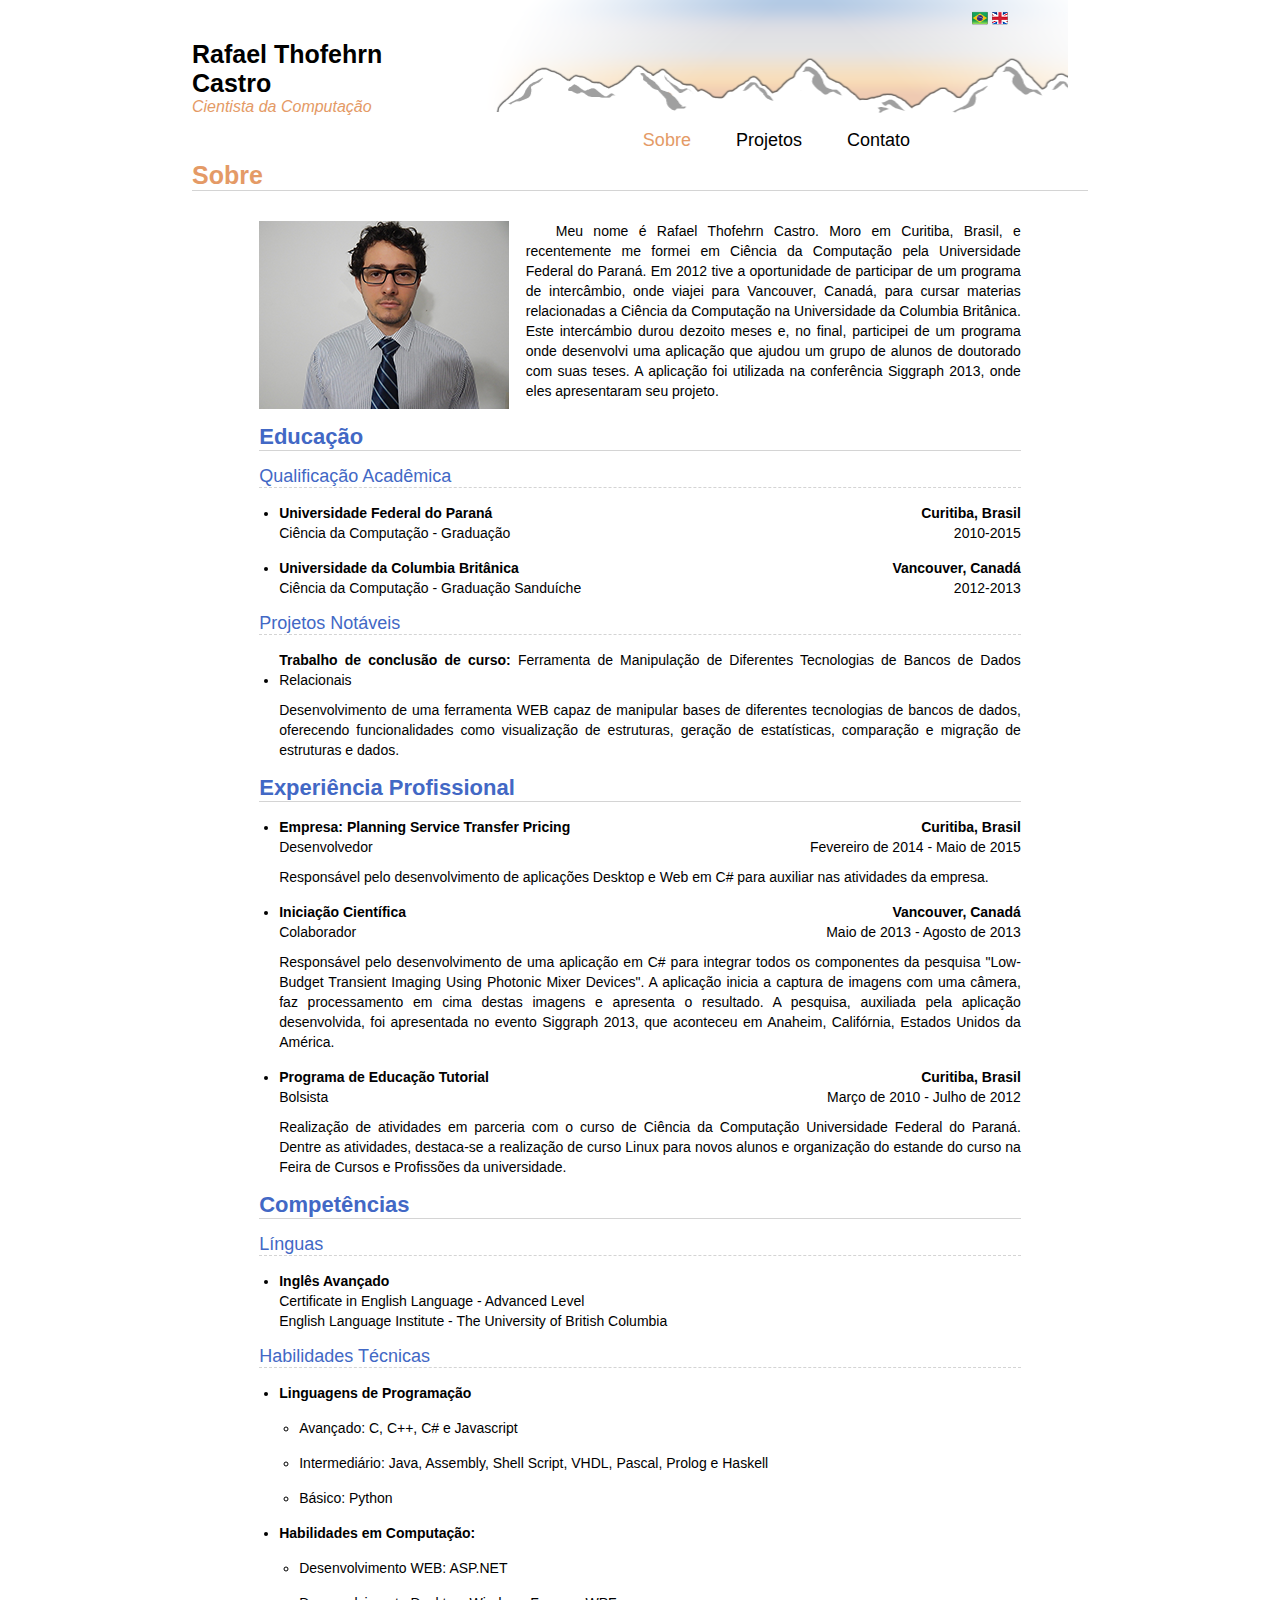
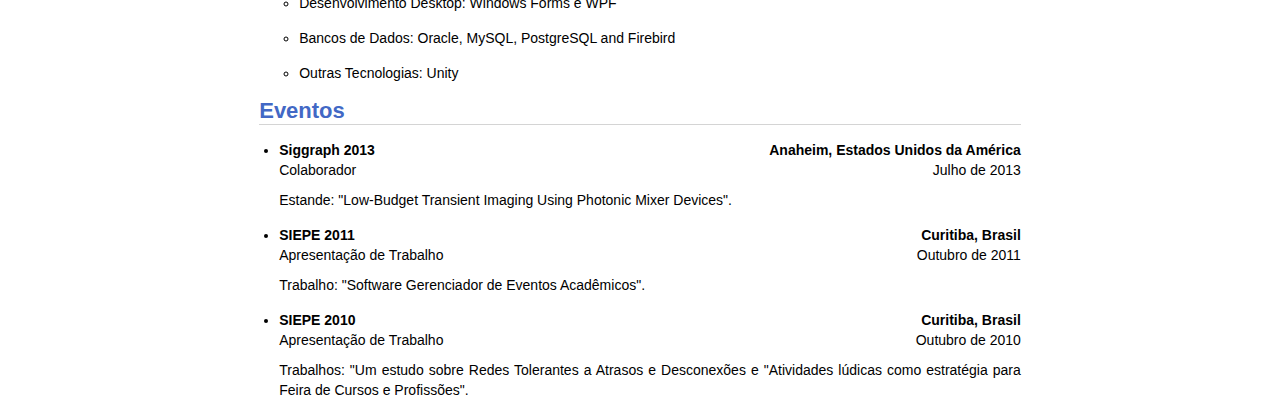
==== index.html @ 74d6369a "Changes" ====
<html>
	<head>
		<title>Rafael Thofehrn Castro</title>
		<link rel="stylesheet" type="text/css" href="css/Aimara.css">
		<link rel="stylesheet" type="text/css" href="css/site.css">
		<script src="lib/site.js" type="text/javascript"></script>
	</head>
	<body>
		<div class="top">
		<div class="flags">
		<a href="index.html"><img src="images/brazil_flag.png"/></a>
		<a href="index_en.html"><img src="images/uk_flag.png"/></a>
	  </div>
		<div class="div_title">
			<div class="title">Rafael Thofehrn Castro</div>
			<div class="subtitle colored">Cientista da Computa&ccedil;&atilde;o</div>
		</div>
		<div class="div_menu">
		<ul class="main_menu">
			<li class="main_menu_item colored">Sobre</li>
			<li class="main_menu_item"><a href="projects_pt.html">Projetos</a></li>
			<li class="main_menu_item_last"><a href="contact_pt.html">Contato</a></li>
		</ul>
	</div>
	</div>

	<div class="content">

		<div class="content_title0 colored">
			Sobre
		</div>

		<div class="about">

		<div class="about_me_div">
		<div class="about_me_img">
			<img src="images/rafael.png"/>
			</div>
			<div class="about_me_text">
        Meu nome &eacute; Rafael Thofehrn Castro. Moro em Curitiba, Brasil, e recentemente me formei em Ci&ecirc;ncia da Computa&ccedil;&atilde;o pela Universidade Federal do Paran&aacute;.
        Em 2012 tive a oportunidade de participar de um programa de interc&acirc;mbio, onde viajei para Vancouver, Canad&aacute;, para cursar materias relacionadas a Ci&ecirc;ncia da
        Computa&ccedil;&atilde;o na Universidade da Columbia Brit&acirc;nica. Este interc&aacute;mbio durou dezoito meses e, no final, participei de um programa onde desenvolvi uma
        aplica&ccedil;&atilde;o que ajudou um grupo de alunos de doutorado com suas teses. A aplica&ccedil;&atilde;o foi utilizada na confer&ecirc;ncia Siggraph 2013, onde eles apresentaram seu projeto.

			</div>
			</div>


		<div class="content_title1">
			Educa&ccedil;&atilde;o
		</div>
		<div class="content_title2">
			Qualifica&ccedil;&atilde;o Acad&ecirc;mica
		</div>

		<ul class="content_ul">
			<li class="content_li">
				<div><div class="content_li_left"><b>Universidade Federal do Paran&aacute;</b></div><div class="content_li_right"><b>Curitiba, Brasil</b></div></div>
				<div><div class="content_li_left">Ci&ecirc;ncia da Computa&ccedil;&atilde;o - Gradua&ccedil;&atilde;o</div><div class="content_li_right">2010-2015</div></div>
			</li>
			<li class="content_li">
				<div><div class="content_li_left"><b>Universidade da Columbia Brit&acirc;nica</b></div><div class="content_li_right"><b>Vancouver, Canad&aacute;</b></div></div>
				<div><div class="content_li_left">Ci&ecirc;ncia da Computa&ccedil;&atilde;o - Gradua&ccedil;&atilde;o Sandu&iacute;che</div><div class="content_li_right">2012-2013</div></div>
			</li>
		</ul>

		<div class="content_title2">
			Projetos Not&aacute;veis
		</div>

		<ul class="content_ul">
			<li class="content_li">
				<div><div class="content_li_left"><b>Trabalho de conclus&atilde;o de curso:</b> Ferramenta de Manipula&ccedil;&atilde;o de Diferentes Tecnologias de Bancos de
Dados Relacionais</div></div>
				<div><div class="content_li_left margin_top_10">Desenvolvimento de uma ferramenta WEB capaz de manipular bases de diferentes tecnologias de
        bancos de dados, oferecendo funcionalidades como visualiza&ccedil;&atilde;o de estruturas, gera&ccedil;&atilde;o de estat&iacute;sticas, compara&ccedil;&atilde;o e migra&ccedil;&atilde;o de estruturas e dados.</div>
			</li>
		</ul>

		<div class="content_title1">
			Experi&ecirc;ncia Profissional
		</div>

		<ul class="content_ul">
			<li class="content_li">
				<div><div class="content_li_left"><b>Empresa: Planning Service Transfer Pricing</b></div><div class="content_li_right"><b>Curitiba, Brasil</b></div></div>
				<div><div class="content_li_left">Desenvolvedor</div><div class="content_li_right">Fevereiro de 2014 - Maio de 2015</div></div>
				<div><div class="content_li_left margin_top_10">Respons&aacute;vel pelo desenvolvimento de aplica&ccedil;&otilde;es Desktop e Web em C# para auxiliar nas atividades da empresa.</div>
			</li>

			<li class="content_li">
				<div><div class="content_li_left"><b>Inicia&ccedil;&atilde;o Cient&iacute;fica</b></div><div class="content_li_right"><b>Vancouver, Canad&aacute;</b></div></div>
				<div><div class="content_li_left">Colaborador</div><div class="content_li_right">Maio de 2013 - Agosto de 2013</div></div>
				<div><div class="content_li_left margin_top_10">Respons&aacute;vel pelo desenvolvimento de uma aplica&ccedil;&atilde;o em C# para integrar todos os
          componentes da pesquisa "Low-Budget Transient Imaging Using Photonic Mixer Devices". A aplica&ccedil;&atilde;o inicia a captura de imagens
          com uma c&acirc;mera, faz processamento em cima destas imagens e apresenta o resultado. A pesquisa, auxiliada pela aplica&ccedil;&atilde;o desenvolvida,
          foi apresentada no evento Siggraph 2013, que aconteceu em Anaheim, Calif&oacute;rnia, Estados Unidos da Am&eacute;rica.</div>
			</li>

			<li class="content_li">
				<div><div class="content_li_left"><b>Programa de Educa&ccedil;&atilde;o Tutorial</b></div><div class="content_li_right"><b>Curitiba, Brasil</b></div></div>
				<div><div class="content_li_left">Bolsista</div><div class="content_li_right">Mar&ccedil;o de 2010 - Julho de 2012</div></div>
				<div><div class="content_li_left margin_top_10">Realiza&ccedil;&atilde;o de atividades em parceria com o curso de Ci&ecirc;ncia da Computa&ccedil;&atilde;o
        Universidade Federal do Paran&aacute;. Dentre as atividades, destaca-se a realiza&ccedil;&atilde;o de curso Linux para novos alunos e organiza&ccedil;&atilde;o do
        estande do curso na Feira de Cursos e Profiss&otilde;es da universidade.</div>
			</li>

		</ul>

		<div class="content_title1">
			Compet&ecirc;ncias
		</div>

		<div class="content_title2">
			L&iacute;nguas
		</div>

		<ul class="content_ul">
			<li class="content_li">
				<div><div class="content_li_left"><b>Ingl&ecirc;s Avan&ccedil;ado</b></div></div>
				<div><div class="content_li_left">Certificate in English Language - Advanced Level</div></div>
				<div><div class="content_li_left">English Language Institute - The University of British Columbia</div>
			</li>


		</ul>

		<div class="content_title2">
			Habilidades T&eacute;cnicas
		</div>

		<ul class="content_ul">
			<li class="content_li">
				<div><div class="content_li_left"><b>Linguagens de Programa&ccedil;&atilde;o</b></div></div>
				<ul class="content_ul">
					<li class="content_li">
						<div><div class="content_li_left">Avan&ccedil;ado: C, C++, C# e Javascript</div></div>
					</li>
					<li class="content_li">
						<div><div class="content_li_left">Intermedi&aacute;rio: Java, Assembly, Shell Script, VHDL, Pascal, Prolog e Haskell</div></div>
					</li>
					<li class="content_li">
						<div><div class="content_li_left">B&aacute;sico: Python</div></div>
					</li>
				</ul>
			</li>

			<li class="content_li">
				<div><div class="content_li_left"><b>Habilidades em Computa&ccedil;&atilde;o:</b></div></div>
				<ul class="content_ul">
					<li class="content_li">
						<div><div class="content_li_left">Desenvolvimento WEB: ASP.NET</div></div>
					</li>
					<li class="content_li">
						<div><div class="content_li_left">Desenvolvimento Desktop: Windows Forms e WPF</div></div>
					</li>
					<li class="content_li">
						<div><div class="content_li_left">Bancos de Dados: Oracle, MySQL, PostgreSQL and Firebird</div></div>
					</li>
					<li class="content_li">
						<div><div class="content_li_left">Outras Tecnologias: Unity</div></div>
					</li>
				</ul>
			</li>
		</ul>

		<div class="content_title1">
			Eventos
		</div>

		<ul class="content_ul">
			<li class="content_li">
				<div><div class="content_li_left"><b>Siggraph 2013</b></div><div class="content_li_right"><b>Anaheim, Estados Unidos da Am&eacute;rica</b></div></div>
				<div><div class="content_li_left">Colaborador</div><div class="content_li_right">Julho de 2013</div></div>
				<div><div class="content_li_left margin_top_10">Estande: "Low-Budget Transient Imaging Using Photonic Mixer Devices".</div>
			</li>

			<li class="content_li">
				<div><div class="content_li_left"><b>SIEPE 2011</b></div><div class="content_li_right"><b>Curitiba, Brasil</b></div></div>
				<div><div class="content_li_left">Apresenta&ccedil;&atilde;o de Trabalho</div><div class="content_li_right">Outubro de 2011</div></div>
				<div><div class="content_li_left margin_top_10">Trabalho: "Software Gerenciador de Eventos Acad&ecirc;micos".</div>
			</li>

			<li class="content_li">
				<div><div class="content_li_left"><b>SIEPE 2010</b></div><div class="content_li_right"><b>Curitiba, Brasil</b></div></div>
				<div><div class="content_li_left">Apresenta&ccedil;&atilde;o de Trabalho</div><div class="content_li_right">Outubro de 2010</div></div>
				<div><div class="content_li_left margin_top_10">Trabalhos: "Um estudo sobre Redes Tolerantes a Atrasos e Desconex&otilde;es e "Atividades l&uacute;dicas como estrat&eacute;gia
para Feira de Cursos e Profiss&otilde;es".	 </div>
		</li>
		</ul>


	</div>

</div>


	</body>
</html>
---- css/Aimara.css ----
ul.tree, ul.tree ul {
	list-style-type: none;
	background: url(vline.png) repeat-y;
	margin: 0;
	padding: 0;
	padding-left: 7px;
	-webkit-user-select: none;
	-moz-user-select: none;
	-ms-user-select: none;
	cursor: default;
}

li.last {
	background-image: 'url("css/lastnode.png")';
	background-repeat: no-repeat;
}

ul.tree ul {
	padding-left: 7px;
}

ul.tree li {
	margin: 0;
	padding: 0 12px;
	line-height: 22px;
	background: url(node.png) no-repeat;
}

ul.tree li.last {
	background: #fff url(lastnode.png) no-repeat;
}

img.exp_col {
	position: absolute;
	margin-top: 4px;
	margin-left: -20px;
	vertical-align: sub;
}

img.exp_col_empty {
	position: absolute;
	margin-top: 4px;
	margin-left: -20px;
	vertical-align: sub;
	width: 16px;
}

img.icon_tree {
	vertical-align: middle;
	padding-left: 3px;
	margin-top: -3px;
}

a.node {
	padding: 2px;
}

span.node a {
	padding-left: 3px;
}

span.node {
	margin-left: -1px;
	padding-right: 3px;

	padding-top: 4px;
	padding-bottom: 4px;
}

span.node:hover {
	margin-left: -1px;
	padding-right: 3px;
	padding-top: 4px;
	padding-bottom: 4px;
	background-color: #DCEDFF;
	border-radius: 2px;
}

span.node_selected {
	margin-left: -2px;
	padding-right: 3px;

	padding-top: 4px;
	padding-bottom: 4px;
	background-color: #CEFFCE;
	border: 1px solid #8AE88A;
	border-radius: 2px;
}

span.node_selected a {
	padding-left: 3px;
}

.menu,.sub-menu {
  margin: 0;
  padding: 0;
	font: 10px Verdana, sans-serif;
}

.menu,
.sub-menu {
  list-style: none;
  background: #000;
}
.sub-menu {
  background: #F1F1F1;
}
.menu a {
  text-decoration: none;
  display: inline-block;
  padding: 8px;
}

.menu span {
  position: absolute;
	width: 100%;
	height: 100%;
}

.menu div {
  position: absolute;
	right: 4px;
	top: 0px;
	padding: 8px;
}

.menu .menu_img {
	vertical-align: middle;
}

.menu img {
  text-decoration: none;
  display: inline-block;
	vertical-align: sub;
  padding-left: 5px;
}
.menu li {
  position: relative;
}

.menu li:hover {
  background: aquamarine;
	cursor: pointer;
}

.sub-menu li:hover {
  background: aquamarine;
}
.menu li:hover > .sub-menu {
  display: block;
}

.menu {
	width: 175px;
	position: absolute;
	background: #F1F1F1;
	-webkit-user-select: none; /* Chrome/Safari */
	-moz-user-select: none; /* Firefox */
	-ms-user-select: none; /* IE10+ */
	cursor: default;
	box-shadow: 2px 2px 3px #BDBDBD;
}


.sub-menu {
  display: none;
  position: absolute;
  min-width: 175px;
	box-shadow: 2px 2px 3px #BDBDBD;
}

.menu .sub-menu {
  top: 0;
  left: 100%;
}
---- css/site.css ----
body {
  font-family: 'Helvetica Neue', Helvetica, 'Segoe UI', Arial, freesans;
  margin: 0px;
  -webkit-user-select: none;
	-moz-user-select: none;
	-ms-user-select: none;
	cursor: default;
  overflow-y: scroll;
}

#div_tree {
	font: 10px Verdana, sans-serif;
  display: inline-block;
  width: 300px;
  margin-left: 10px;
}

a {
  color: black;
  text-decoration: none;
}

.margin_top_10 {
  margin-top: 10px;
}

.top {
  width: 70%;
  position: relative;
  margin-left: auto;
  margin-right: auto;
}

.flags {
  position: absolute;
  right: 80px;
  top: 10px;
}

.content {
  width: 70%;
  margin-left: auto;
  margin-right: auto;
  font-size: 14px;
}

.about {
  width: 85%;
  margin-left: auto;
  margin-right: auto;
}

.about_me_div {
  height: 188px;
  width: 100%;
}

.about_me_img {
  width: 35%;
  float: left;
}

.about_me_text {
  text-align: justify;
  text-indent: 30px;
  line-height: 20px;
  width: 65%;
  float: right;
}

.content_title0 {
  font-size: 25px;
  font-weight: bold;
  color: #7049B7;
  border-bottom: 1px solid #D4D4D4;
  margin-bottom: 30px;
}

.content_title1 {
  font-size: 22px;
  font-weight: bold;
  color: #4268C5;
  border-bottom: 1px solid #D4D4D4;
  margin-top: 15px;
  margin-bottom: 15px;
}

.content_title2 {
  font-size: 18px;
  color: #4268C5;
  border-bottom: 1px dashed #D4D4D4;
  margin-top: 15px;
  margin-bottom: 15px;
}

.content_ul {
  margin-top: 15px;
  margin-bottom: 15px;
  line-height: 20px;
  padding-left: 20px;
}

.content_li {
  margin-top: 15px;
  margin-bottom: 15px;
  text-indent: 0px;
}

.content_li_left {
  display: inline-block;
  text-align: justify;
}

.content_li_right {
  display: inline-block;
  float: right;
}

.div_title {
  margin-top: 40px;
  margin-right: 20px;
  margin-bottom: 20px;
  vertical-align: top;
  display: inline-block;
  width: 30%;
}

.title {
  font-size: 25px;
  font-weight: bold;
}

.subtitle {
  font-style: italic;
    font-size: 16px;
    color: #7049B7;
}

.div_menu {
  display: inline-block;
width: 65%;
}

.main_menu {
  font-size: 18px;
  text-align: center;
  list-style-type: none;
  margin: 0px;
  padding: 0px;
  padding-top: 120px;
  background: #fff url('../images/range2.png') no-repeat;
}

.main_menu_item {
  display: inline-block;
  margin-right: 20px;
  padding: 10px;
}

.selected {
  color: #7049B7;
}

.main_menu_item_last {
  display: inline-block;
  padding: 10px;
}
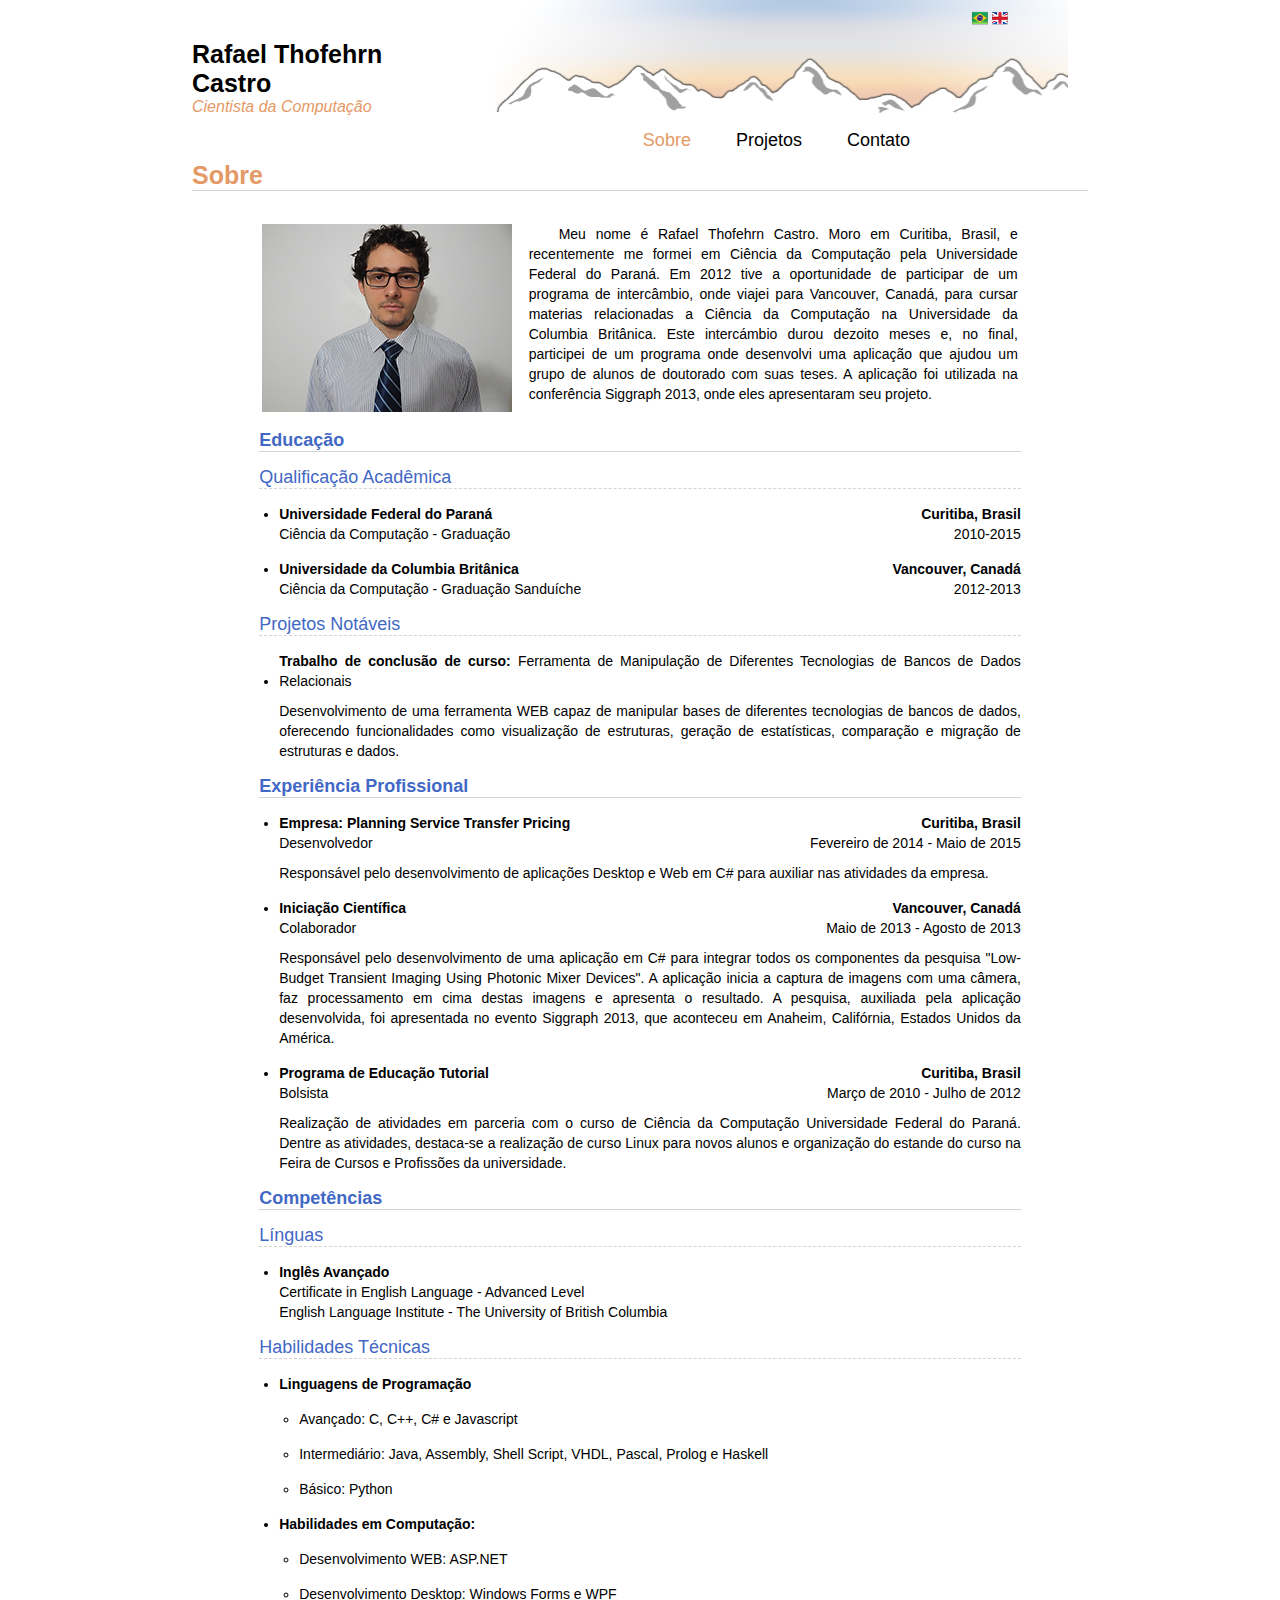
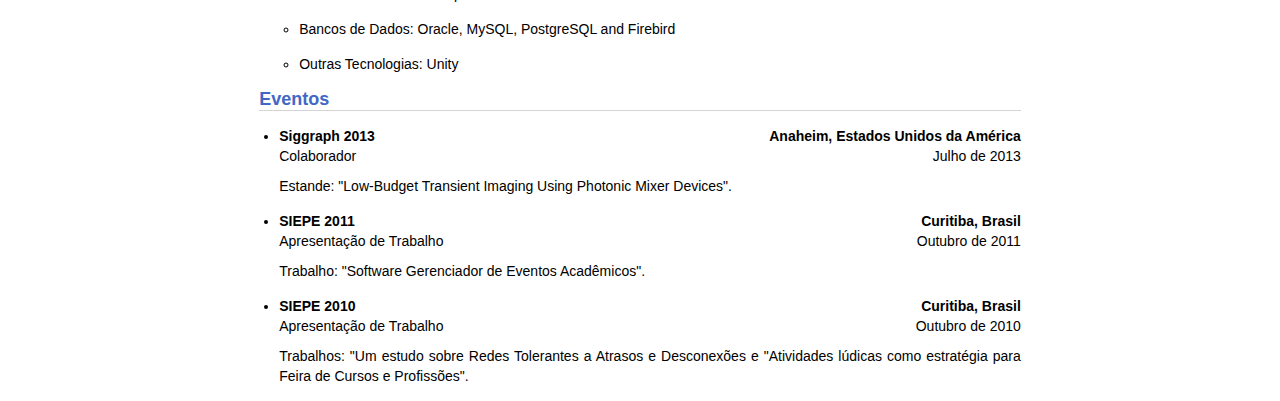
==== commit 8c58b62e: "Projects page changed" ====
--- a/index.html
+++ b/index.html
@@ -32,18 +32,22 @@
 
 		<div class="about">
 
-		<div class="about_me_div">
-		<div class="about_me_img">
-			<img src="images/rafael.png"/>
-			</div>
-			<div class="about_me_text">
-        Meu nome &eacute; Rafael Thofehrn Castro. Moro em Curitiba, Brasil, e recentemente me formei em Ci&ecirc;ncia da Computa&ccedil;&atilde;o pela Universidade Federal do Paran&aacute;.
-        Em 2012 tive a oportunidade de participar de um programa de interc&acirc;mbio, onde viajei para Vancouver, Canad&aacute;, para cursar materias relacionadas a Ci&ecirc;ncia da
-        Computa&ccedil;&atilde;o na Universidade da Columbia Brit&acirc;nica. Este interc&aacute;mbio durou dezoito meses e, no final, participei de um programa onde desenvolvi uma
-        aplica&ccedil;&atilde;o que ajudou um grupo de alunos de doutorado com suas teses. A aplica&ccedil;&atilde;o foi utilizada na confer&ecirc;ncia Siggraph 2013, onde eles apresentaram seu projeto.
-
-			</div>
-			</div>
+			<table>
+				<tr>
+					<td style="width: 35%; vertical-align: top;">
+						<img src="images/rafael.png"/>
+					</td>
+					<td style="width 65%; vertical-align: top;">
+						<div class="about_me_text">
+			        Meu nome &eacute; Rafael Thofehrn Castro. Moro em Curitiba, Brasil, e recentemente me formei em Ci&ecirc;ncia da Computa&ccedil;&atilde;o pela Universidade Federal do Paran&aacute;.
+			        Em 2012 tive a oportunidade de participar de um programa de interc&acirc;mbio, onde viajei para Vancouver, Canad&aacute;, para cursar materias relacionadas a Ci&ecirc;ncia da
+			        Computa&ccedil;&atilde;o na Universidade da Columbia Brit&acirc;nica. Este interc&aacute;mbio durou dezoito meses e, no final, participei de um programa onde desenvolvi uma
+			        aplica&ccedil;&atilde;o que ajudou um grupo de alunos de doutorado com suas teses. A aplica&ccedil;&atilde;o foi utilizada na confer&ecirc;ncia Siggraph 2013, onde eles apresentaram seu projeto.
+
+						</div>
+					</td>
+				</tr>
+			</table>
 
 
 		<div class="content_title1">
--- a/css/site.css
+++ b/css/site.css
@@ -18,6 +18,13 @@
 a {
   color: black;
   text-decoration: none;
+}
+
+p {
+  text-align: justify;
+  text-indent: 30px;
+  line-height: 20px;
+
 }
 
 .margin_top_10 {
@@ -51,7 +58,6 @@
 }
 
 .about_me_div {
-  height: 188px;
   width: 100%;
 }
 
@@ -64,8 +70,7 @@
   text-align: justify;
   text-indent: 30px;
   line-height: 20px;
-  width: 65%;
-  float: right;
+  font-size: 14px;
 }
 
 .content_title0 {
@@ -77,7 +82,7 @@
 }
 
 .content_title1 {
-  font-size: 22px;
+  font-size: 18px;
   font-weight: bold;
   color: #4268C5;
   border-bottom: 1px solid #D4D4D4;
